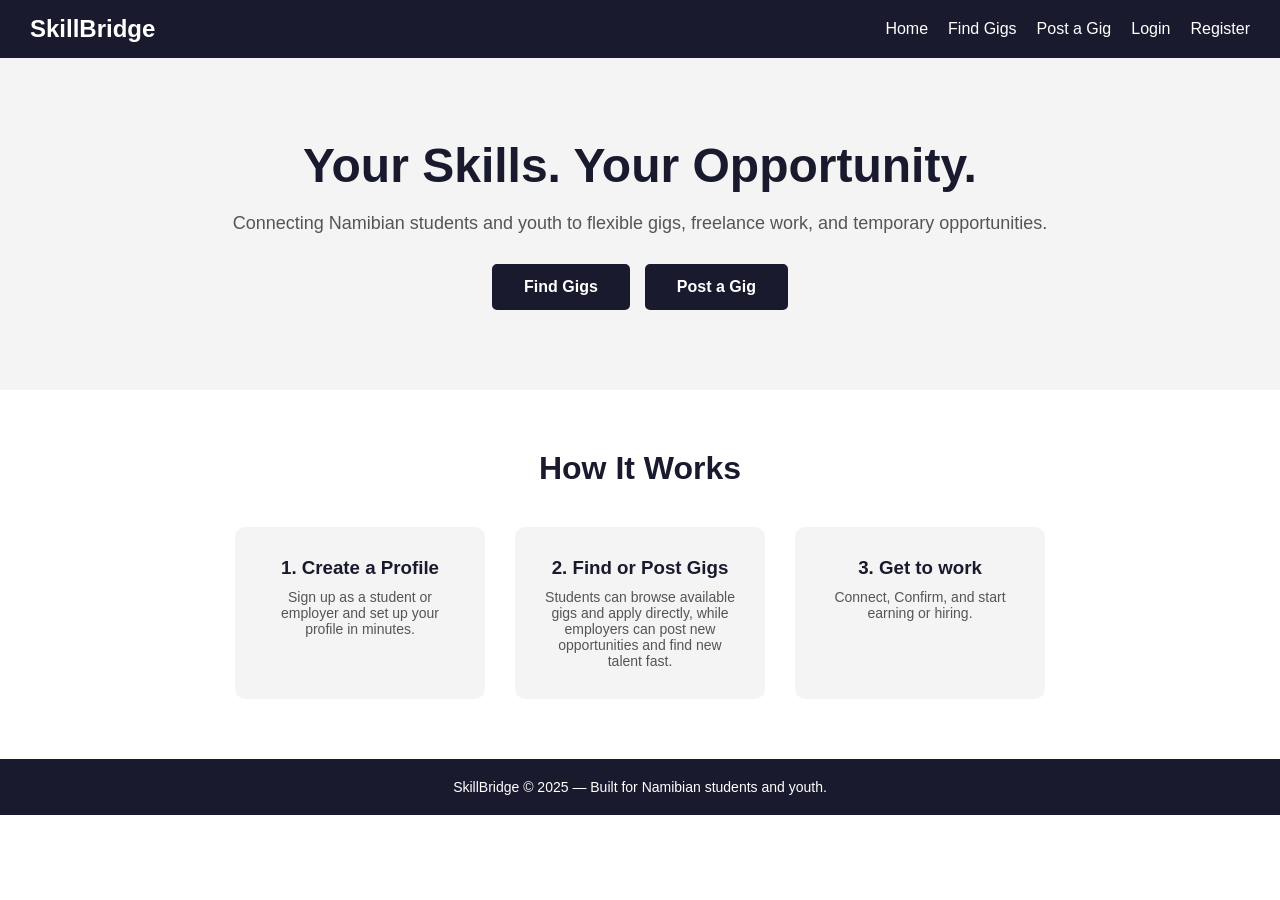
==== frontend/pages/index.html @ 47d2d860 "Add landing page with HTML and CSS styling" ====
<!DOCTYPE html>
<html lang="en">
<head>
    <meta charset="UTF-8">
    <meta name="viewport" content="width=device-width, initial-scale=1.0">
    <title>Skillbride</title>
<link rel="stylesheet" href="../css/styles.css">
</head>
<body>
    <nav>
        <div class="logo">SkillBridge</div>
        <ul>
            <li><a href="#">Home</a></li>
            <li><a href="#">Find Gigs</a></li>
            <li><a href="#">Post a Gig</a></li>
            <li><a href="#">Login</a></li>
            <li><a href="#">Register</a></li>
        </ul>
    </nav>
    <section class="hero">
        <h1>Your Skills. Your Opportunity.</h1>
        <p>Connecting Namibian students and youth to flexible gigs, freelance work, and temporary opportunities.</p>
    <div class="hero-buttons">
        <a href="#">Find Gigs</a>
        <a href="#">Post a Gig</a>
    </div>
    </section>
    <section class="how-it-works">
    <h2>How It Works</h2>
    <div class="steps">
        <div class="step">
            <h3>1. Create a Profile</h3>
            <p>Sign up as a student or employer and set up your profile in minutes.</p>
        </div>
        <div class="step">
            <h3>2. Find or Post Gigs</h3>
            <p>Students can browse available gigs and apply directly, while employers can post new opportunities and find new talent fast.</p>
        </div>
        <div class="step">
            <h3>3. Get to work</h3>
            <p>Connect, Confirm, and start earning or hiring.</p>
        </div>
    </section>
    <footer>
            <p>SkillBridge &copy; 2025 — Built for Namibian students and youth.</p>
    </footer>
</body>
</html>
---- frontend/css/styles.css ----
* {
    margin: 0;
    padding: 0;
    box-sizing: border-box;
}

body {
    font-family: Arial, sans-serif;
    background-color: #ffffff;
    color: #333;
}

/* NAV */
nav {
    display: flex;
    justify-content: space-between;
    align-items: center;
    background-color: #1a1a2e;
    padding: 15px 30px;
}

.logo {
    font-size: 24px;
    font-weight: bold;
    color: #fff;
}

nav ul {
    list-style: none;
    display: flex;
    gap: 20px;
}

nav ul li a {
    color: #fff;
    text-decoration: none;
    font-size: 16px;
    transition: color 0.3s ease;
}

nav ul li a:hover {
    color: #f0a500;
}

/* HERO */
.hero {
    background-color: #f4f4f4;
    text-align: center;
    padding: 80px 30px;
    animation: fadeIn 1s ease-in;
}

.hero h1 {
    font-size: 48px;
    margin-bottom: 20px;
    color: #1a1a2e;
}

.hero p {
    font-size: 18px;
    color: #555;
    margin-bottom: 30px;
}

.hero-buttons {
    display: flex;
    justify-content: center;
    gap: 15px;
}

.hero-buttons a {
    display: inline-block;
    padding: 12px 30px;
    border-radius: 5px;
    text-decoration: none;
    font-weight: bold;
    font-size: 16px;
    border: 2px solid #1a1a2e;
    transition: all 0.3s ease;
}

.hero-buttons a:first-child {
    background-color: #1a1a2e;
    color: #fff;
}

.hero-buttons a:last-child {
   background-color: #1a1a2e;
    color: #fff;
}

.hero-buttons a:first-child:hover {
    background-color: #f0a500;
    border-color: #f0a500;
}

.hero-buttons a:last-child:hover {
    background-color: #f0a500;
    border-color: #f0a500;
}

/* HOW IT WORKS */
.how-it-works {
    padding: 60px 30px;
    background-color: #ffffff;
    text-align: center;
}

.how-it-works h2 {
    font-size: 32px;
    margin-bottom: 40px;
    color: #1a1a2e;
}

.steps {
    display: flex;
    justify-content: center;
    gap: 30px;
}

.step {
    background-color: #f4f4f4;
    padding: 30px;
    border-radius: 10px;
    width: 250px;
    transition: transform 0.3s ease, box-shadow 0.3s ease;
}

.step:hover {
    transform: translateY(-8px);
    box-shadow: 0 10px 25px rgba(0, 0, 0, 0.1);
}

.step h3 {
    margin-bottom: 10px;
    color: #1a1a2e;
}

.step p {
    color: #555;
    font-size: 14px;
}

/* FOOTER */
footer {
    background-color: #1a1a2e;
    color: #fff;
    text-align: center;
    padding: 20px;
    font-size: 14px;
}

/* ANIMATION */
@keyframes fadeIn {
    from {
        opacity: 0;
        transform: translateY(20px);
    }
    to {
        opacity: 1;
        transform: translateY(0);
    }
}
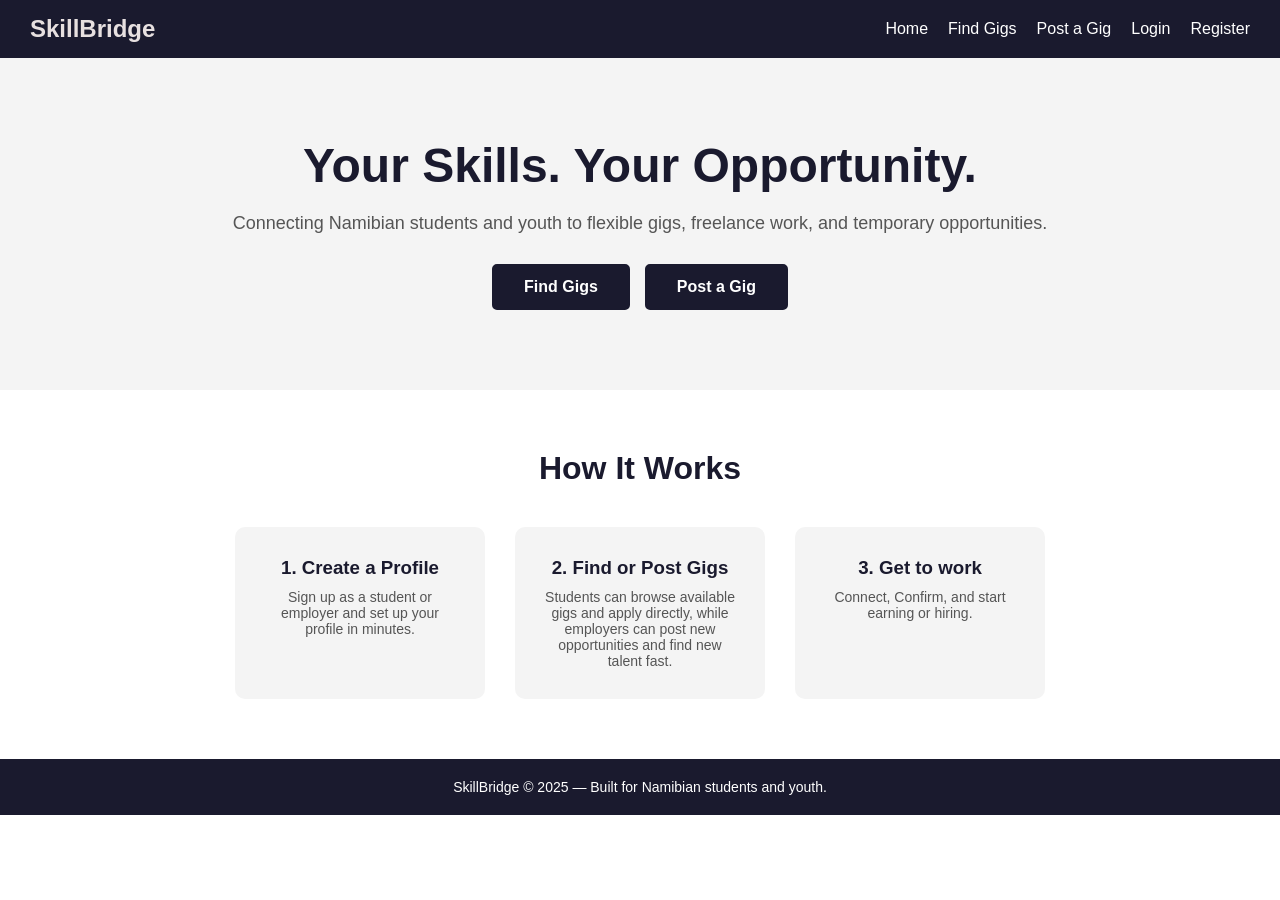
==== commit 8d266d69: "Style dashboard with welcome banner" ====
--- a/frontend/pages/index.html
+++ b/frontend/pages/index.html
@@ -13,8 +13,8 @@
             <li><a href="#">Home</a></li>
             <li><a href="#">Find Gigs</a></li>
             <li><a href="#">Post a Gig</a></li>
-            <li><a href="#">Login</a></li>
-            <li><a href="#">Register</a></li>
+            <li><a href="login.html">Login</a></li>
+            <li><a href="register.html">Register</a></li>
         </ul>
     </nav>
     <section class="hero">
--- a/frontend/css/styles.css
+++ b/frontend/css/styles.css
@@ -22,7 +22,7 @@
 .logo {
     font-size: 24px;
     font-weight: bold;
-    color: #fff;
+    color: #e7e0e0;
 }
 
 nav ul {
@@ -160,4 +160,140 @@
         opacity: 1;
         transform: translateY(0);
     }
+}
+
+/*REGISTER PAGE*/
+.register-container {
+    max-width: 500px;
+    margin: 60px auto;
+    padding: 40px;
+    background-color: #f4f4f4;
+    border-radius: 10px;
+}
+
+.register-container h2 {
+    text-align: center;
+    margin-bottom: 10px;
+    color: #1a1a2e;
+}
+
+.register-container p {
+    text-align: center;
+    margin-bottom: 25px;
+    color: #555;
+}
+
+.form-group {
+    margin-bottom: 20px;
+}
+
+.form-group label {
+    display: block;
+    margin-bottom: 6px;
+    color: #1a1a2e;
+    font-weight: bold;
+}
+
+.form-group input, .form-group select {
+    width: 100%;
+    padding: 10px 15px;
+    border: 1px solid #ccc;
+    border-radius: 5px;
+    font-size: 15px;
+}
+
+.form-group input:focus, .form-group select:focus {
+    border-color: #1a1a2e;
+    outline: none;
+}
+
+.register-container button {
+    width: 100%;
+    padding: 12px;
+    background-color: #1a1a2e;
+    color: #fff;
+    border: none;
+    border-radius: 5px;
+    font-size: 16px;
+    font-weight: bold;
+    cursor: pointer;
+    transition: background-color 0.3s ease;
+}
+
+.register-container button:hover {
+    background-color: #f0a500;
+}
+
+/* LOGIN PAGE */
+.login-container {
+    max-width: 450px;
+    margin: 80px auto;
+    padding: 40px;
+    background-color: #f4f4f4;
+    border-radius: 10px;
+}
+
+.login-container h2 {
+    text-align: center;
+    margin-bottom: 10px;
+    color: #1a1a2e;
+}
+
+.login-container p {
+    text-align: center;
+    margin-bottom: 25px;
+    color: #555;
+}
+
+.login-container button {
+    width: 100%;
+    padding: 12px;
+    background-color: #1a1a2e;
+    color: #fff;
+    border: none;
+    border-radius: 5px;
+    font-size: 16px;
+    font-weight: bold;
+    cursor: pointer;
+    transition: background-color 0.3s ease;
+}
+
+.login-container button:hover {
+    background-color: #f0a500;
+}
+
+/* DASHBOARD */
+.dashboard-container {
+    max-width: 1100px;
+    margin: 40px auto;
+    padding: 30px;
+}
+
+.dashboard-container h2 {
+    font-size: 32px;
+    color: #1a1a2e;
+    margin-bottom: 10px;
+}
+
+.dashboard-container p {
+    color: #555;
+    font-size: 16px;
+    margin-bottom: 30px;
+}
+
+.welcome-banner {
+    background-color: #1a1a2e;
+    color: #fff;
+    padding: 30px;
+    border-radius: 10px;
+    margin-bottom: 30px;
+}
+
+.welcome-banner h2 {
+    color: #fff;
+    margin-bottom: 8px;
+}
+
+.welcome-banner p {
+    color: #ccc;
 }
